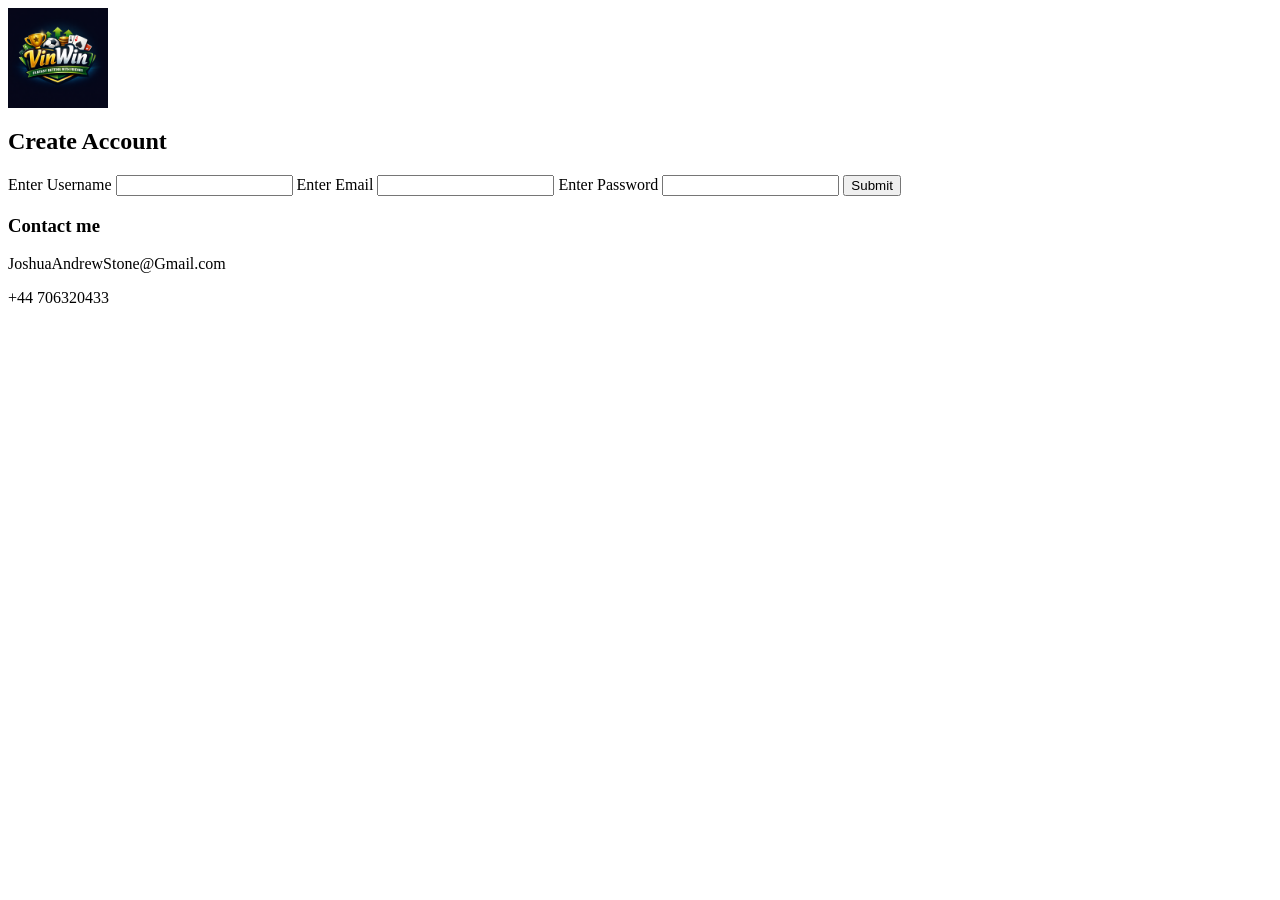
==== index.html @ 0a6eff60 "Update index.html" ====
<html>
    <head>
        <link href="index.css" rel="stylesheet" />
    </head>
    <body>
        <div class="container">
            <header>
                <img class="main-logo" src="./Images/Logo_Ai.png"/>
            </header>
            <form>
                <h2>Create Account</h2>
                <label for="UserName">
                    Enter Username
                </label>
                <input type="text"
                       name="UserName"
                       id="UserName"
                       maxlength="10"
                       minlength="3" 
                       pattern="[a-zA-Z0-9]+"/>

                <label for="UserEmail">
                    Enter Email
                </label>
                <input type="email"
                       name="UserEmail"
                       id="UserEmail" />

                <label for="UserPassword">
                    Enter Password
                </label>
                <input type="password"
                       name="UserPassword"
                       id="UserPassword"
                       minlength="6" />

                <button type="submit">Submit</button>
            </form>
            <footer>
                <h3>Contact me</h3>
                <p>JoshuaAndrewStone@Gmail.com</p>
                <p>+44 706320433</p>
            </footer>
        </div>
    </body>
</html>
---- index.css ----
.main-logo {
    width: 100px;
}
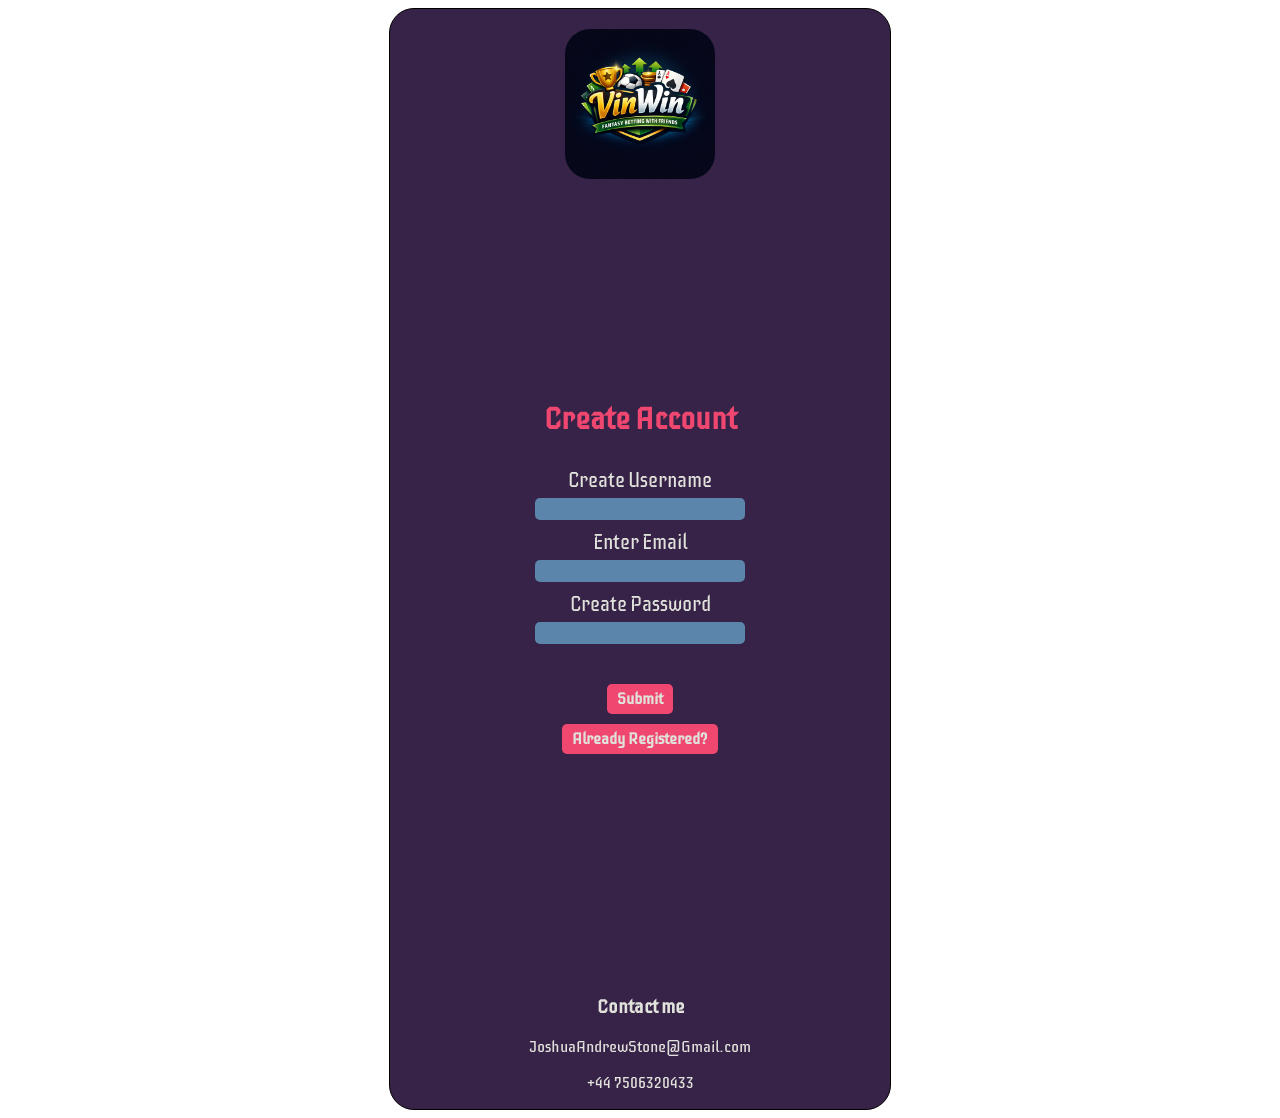
==== commit e06e49b3: "20260822_MainPageCSS" ====
--- a/index.html
+++ b/index.html
@@ -1,45 +1,52 @@
 <html>
-    <head>
-        <link href="index.css" rel="stylesheet" />
-    </head>
+<head>
+    <link href="index.css" rel="stylesheet" />
+    <link rel="preconnect" href="https://fonts.googleapis.com">
+    <link rel="preconnect" href="https://fonts.gstatic.com" crossorigin>
+    <link href="https://fonts.googleapis.com/css2?family=Iceberg&display=swap" rel="stylesheet">
+</head>
     <body>
         <div class="container">
             <header>
-                <img class="main-logo" src="./Images/Logo_Ai.png"/>
+                <img class="main-logo" src="./Images/Logo_Ai.png" />
             </header>
-            <form>
-                <h2>Create Account</h2>
-                <label for="UserName">
-                    Enter Username
+            <form class="main-form">
+                <h2 class="create-acc">Create Account</h2>
+                <label class="main-label" for="UserName">
+                    Create Username
                 </label>
                 <input type="text"
                        name="UserName"
                        id="UserName"
+                       class="main-form-input"
                        maxlength="10"
-                       minlength="3" 
-                       pattern="[a-zA-Z0-9]+"/>
+                       minlength="3"
+                       pattern="[a-zA-Z0-9]+" />
 
-                <label for="UserEmail">
+                <label class="main-label" for="UserEmail">
                     Enter Email
                 </label>
                 <input type="email"
                        name="UserEmail"
-                       id="UserEmail" />
+                       id="UserEmail"
+                       class="main-form-input" />
 
-                <label for="UserPassword">
-                    Enter Password
+                <label class="main-label" for="UserPassword">
+                    Create Password
                 </label>
                 <input type="password"
                        name="UserPassword"
                        id="UserPassword"
-                       minlength="6" />
+                       minlength="6"
+                       class="main-form-input" />
 
-                <button type="submit">Submit</button>
+                <button class="form-btn submit-btn" type="submit">Submit</button>
+                <button class="form-btn">Already Registered?</button>
             </form>
             <footer>
                 <h3>Contact me</h3>
                 <p>JoshuaAndrewStone@Gmail.com</p>
-                <p>+44 706320433</p>
+                <p>+44 7506320433</p>
             </footer>
         </div>
     </body>
--- a/index.css
+++ b/index.css
@@ -1,3 +1,78 @@
+.iceberg-regular {
+    font-family: "Iceberg", sans-serif;
+    font-weight: 400;
+    font-style: normal;
+}
+
+.container {
+    display: flex;
+    flex-direction: column;
+    justify-content: space-between;
+    align-items: center;
+    font-family: 'Iceberg',sans-serif;
+    text-align: center;
+    border-radius: 25px;
+    border: 1px solid black;
+    width: 500px;
+    height: 1100px;
+    margin: 0 auto;
+    background-color: #372248;
+    color: #E0E2DB;
+}
+
 .main-logo {
-    width: 100px;
-}+    width: 150px;
+    border-radius: 25px;
+    margin-top: 20px;
+}
+
+.create-acc {
+    font-size: 30px;
+    color: #EF476F;
+    margin-bottom: 30px;
+}
+
+.main-form {
+    display: flex;
+    flex-direction: column;
+    align-items: center;
+}
+
+.main-label {
+    font-size: 20px;
+}
+
+.form-btn {
+    width: auto;
+    margin-bottom: 10px;
+    font-family: inherit;
+    font-size: 16px;
+    font-weight: bold;
+    padding: 5px 10px;
+    color: #E0E2DB;
+    background-color: #EF476F;
+    border: none;
+    border-radius: 5px;
+}
+
+.submit-btn {
+    margin-top: 30px;
+}
+
+.form-btn:hover,
+.form-btn:active {
+    color: #E0E2DB;
+    background-color: #5B85AA;
+}
+
+.main-form-input {
+    margin-top: 5px;
+    margin-bottom: 10px;
+    padding: 2px 5px;
+    color: #E0E2DB;
+    background-color: #5B85AA;
+    border: none;
+    font-size: 16px;
+    border-radius: 5px;
+}
+
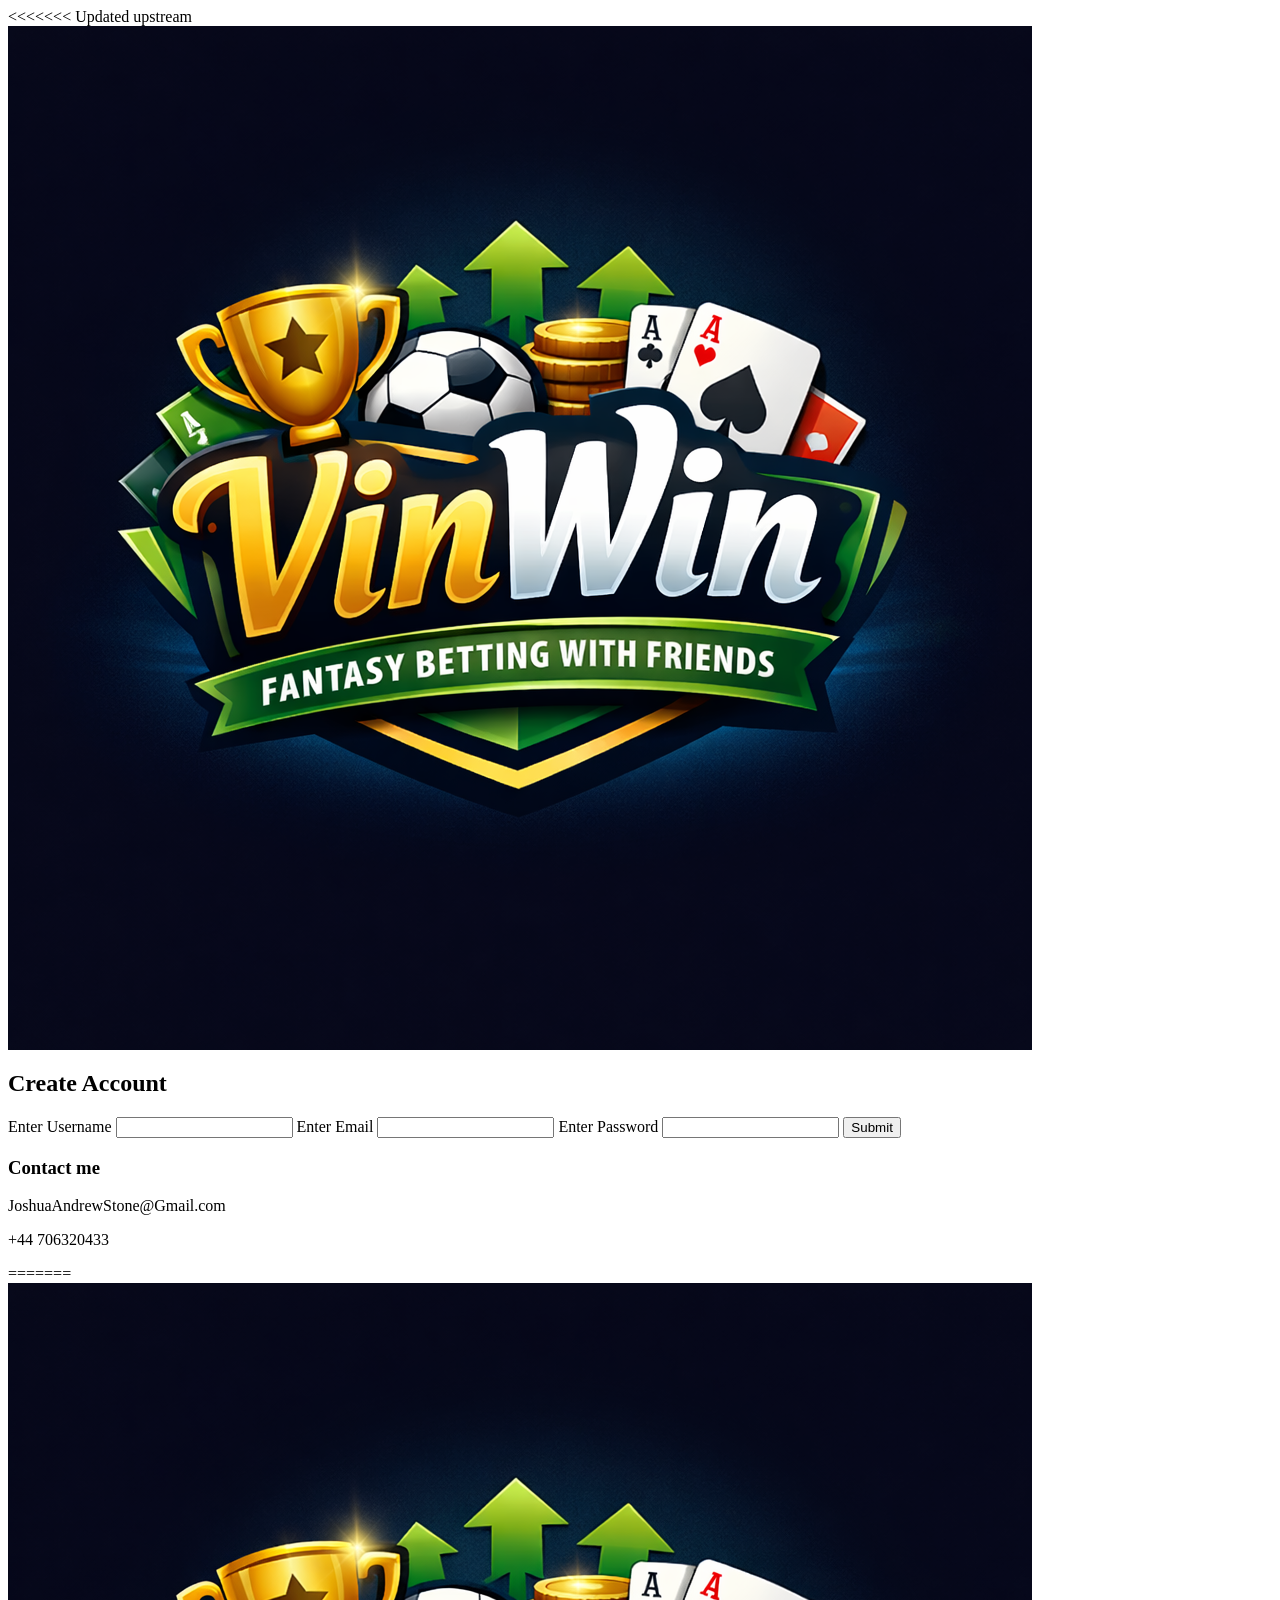
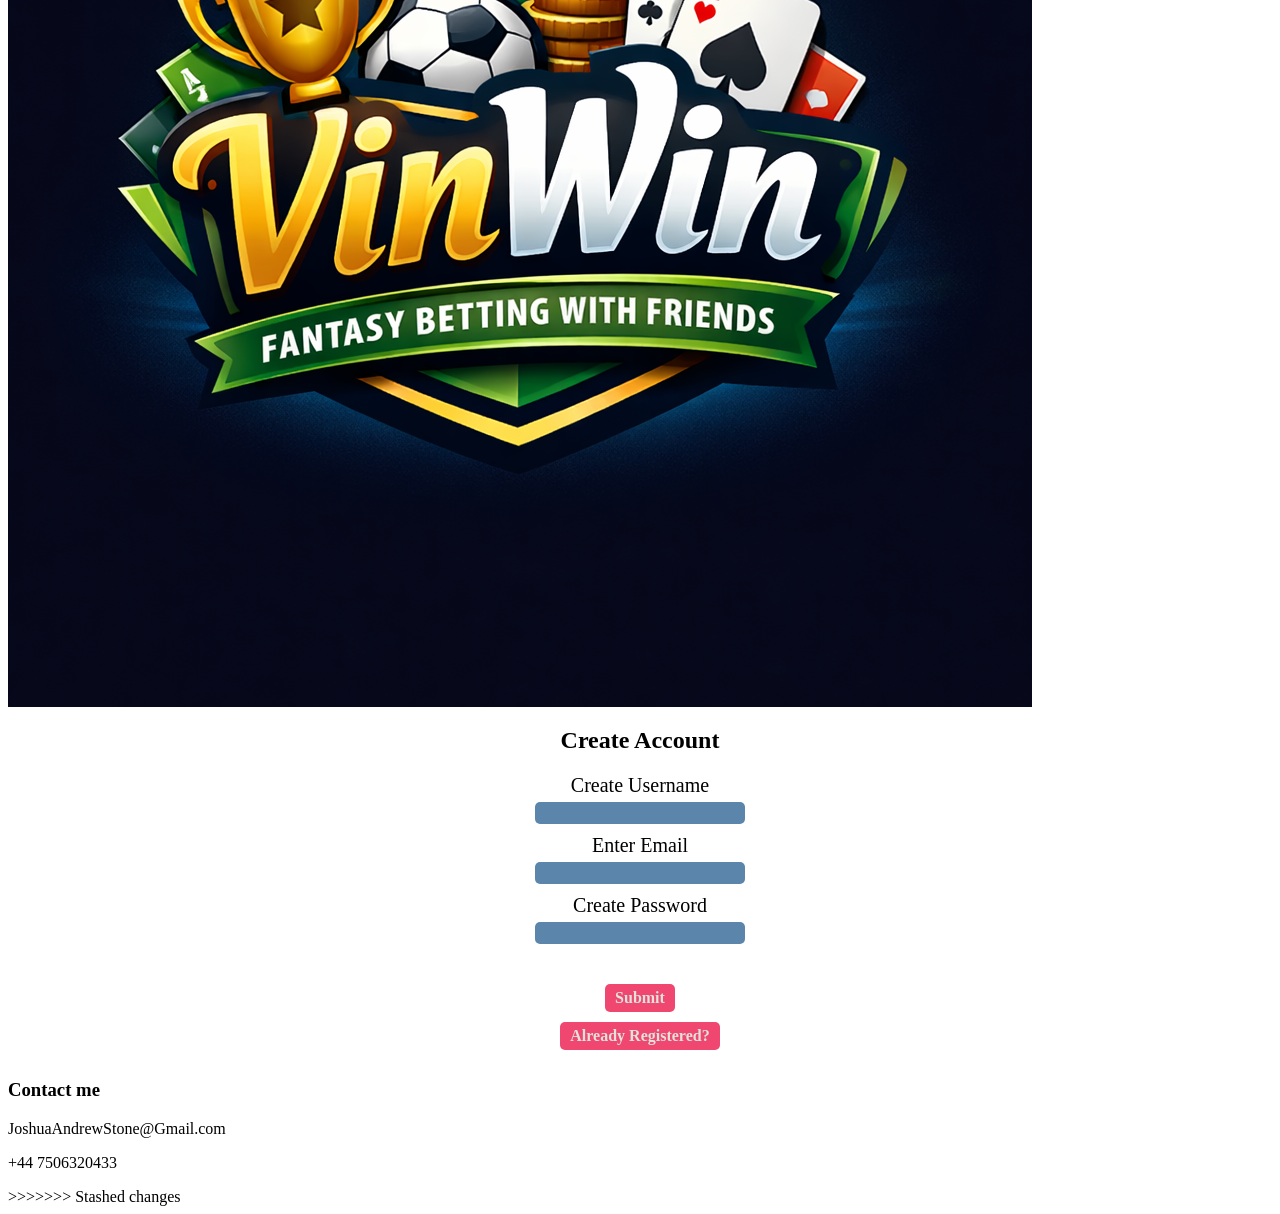
==== commit c1204f7d: "20260822_SubmitForm" ====
--- a/index.html
+++ b/index.html
@@ -1,53 +1,106 @@
 <html>
+<<<<<<< Updated upstream
+    <head>
+        <link href="index.css" rel="stylesheet" />
+    </head>
+    <body>
+        <div class="container">
+            <header>
+                <img class="main-logo" src="./Images/Logo_Ai.png"/>
+            </header>
+            <form>
+                <h2>Create Account</h2>
+                <label for="UserName">
+                    Enter Username
+                </label>
+                <input type="text"
+                       name="UserName"
+                       id="UserName"
+                       maxlength="10"
+                       minlength="3" 
+                       pattern="[a-zA-Z0-9]+"/>
+
+                <label for="UserEmail">
+                    Enter Email
+                </label>
+                <input type="email"
+                       name="UserEmail"
+                       id="UserEmail" />
+
+                <label for="UserPassword">
+                    Enter Password
+                </label>
+                <input type="password"
+                       name="UserPassword"
+                       id="UserPassword"
+                       minlength="6" />
+
+                <button type="submit">Submit</button>
+            </form>
+            <footer>
+                <h3>Contact me</h3>
+                <p>JoshuaAndrewStone@Gmail.com</p>
+                <p>+44 706320433</p>
+            </footer>
+        </div>
+    </body>
+=======
 <head>
     <link href="index.css" rel="stylesheet" />
     <link rel="preconnect" href="https://fonts.googleapis.com">
     <link rel="preconnect" href="https://fonts.gstatic.com" crossorigin>
     <link href="https://fonts.googleapis.com/css2?family=Iceberg&display=swap" rel="stylesheet">
 </head>
-    <body>
-        <div class="container">
-            <header>
-                <img class="main-logo" src="./Images/Logo_Ai.png" />
-            </header>
-            <form class="main-form">
-                <h2 class="create-acc">Create Account</h2>
-                <label class="main-label" for="UserName">
-                    Create Username
-                </label>
-                <input type="text"
-                       name="UserName"
-                       id="UserName"
-                       class="main-form-input"
-                       maxlength="10"
-                       minlength="3"
-                       pattern="[a-zA-Z0-9]+" />
+<body>
+    <div class="container">
+        <header>
+            <img class="main-logo" src="./Images/Logo_Ai.png" />
+        </header>
+        <form class="main-form" id="main-form">
+            <h2 class="create-acc">Create Account</h2>
+            <label class="main-label" for="UserName">
+                Create Username
+            </label>
+            <input type="text"
+                   name="UserName"
+                   id="UserName"
+                   class="main-form-input"
+                   required
+                   maxlength="10"
+                   minlength="3"
+                   pattern="[a-zA-Z0-9]+" />
 
-                <label class="main-label" for="UserEmail">
-                    Enter Email
-                </label>
-                <input type="email"
-                       name="UserEmail"
-                       id="UserEmail"
-                       class="main-form-input" />
+            <label class="main-label" for="UserEmail">
+                Enter Email
+            </label>
+            <input type="email"
+                   name="UserEmail"
+                   id="UserEmail"
+                   class="main-form-input"
+                   required />
 
-                <label class="main-label" for="UserPassword">
-                    Create Password
-                </label>
-                <input type="password"
-                       name="UserPassword"
-                       id="UserPassword"
-                       minlength="6"
-                       class="main-form-input" />
+            <label class="main-label" for="UserPassword">
+                Create Password
+            </label>
+            <input type="password"
+                   name="UserPassword"
+                   id="UserPassword"
+                   minlength="6"
+                   class="main-form-input" 
+                   required />
 
-                <button class="form-btn submit-btn" type="submit">Submit</button>
-                <button class="form-btn">Already Registered?</button>
-            </form>
-            <footer>
-                <h3>Contact me</h3>
-                <p>JoshuaAndrewStone@Gmail.com</p>
-                <p>+44 7506320433</p>
-            </footer>
-        </div>
-    </body>
+            <button class="form-btn submit-btn" id="form-submit-btn" type="submit">Submit</button>
+            <button class="form-btn">Already Registered?</button>
+        </form>
+        <footer>
+            <h3>Contact me</h3>
+            <p>JoshuaAndrewStone@Gmail.com</p>
+            <p>+44 7506320433</p>
+        </footer>
+    </div>
+    <script src="index.js">
+    
+    </script>
+</body>
+>>>>>>> Stashed changes
 </html>
--- a/index.css
+++ b/index.css
@@ -1,26 +1,8 @@
-.iceberg-regular {
-    font-family: "Iceberg", sans-serif;
-    font-weight: 400;
-    font-style: normal;
+.main-logo {
+<<<<<<< Updated upstream
+    width: 100px;
 }
-
-.container {
-    display: flex;
-    flex-direction: column;
-    justify-content: space-between;
-    align-items: center;
-    font-family: 'Iceberg',sans-serif;
-    text-align: center;
-    border-radius: 25px;
-    border: 1px solid black;
-    width: 500px;
-    height: 1100px;
-    margin: 0 auto;
-    background-color: #372248;
-    color: #E0E2DB;
-}
-
-.main-logo {
+=======
     width: 150px;
     border-radius: 25px;
     margin-top: 20px;
@@ -59,6 +41,11 @@
     margin-top: 30px;
 }
 
+.start-btn {
+    font-size:30px;
+    padding: 15px 30px;
+}
+
 .form-btn:hover,
 .form-btn:active {
     color: #E0E2DB;
@@ -76,3 +63,4 @@
     border-radius: 5px;
 }
 
+>>>>>>> Stashed changes
--- a/index.css
+++ b/index.css
@@ -1,26 +1,8 @@
-.iceberg-regular {
-    font-family: "Iceberg", sans-serif;
-    font-weight: 400;
-    font-style: normal;
+.main-logo {
+<<<<<<< Updated upstream
+    width: 100px;
 }
-
-.container {
-    display: flex;
-    flex-direction: column;
-    justify-content: space-between;
-    align-items: center;
-    font-family: 'Iceberg',sans-serif;
-    text-align: center;
-    border-radius: 25px;
-    border: 1px solid black;
-    width: 500px;
-    height: 1100px;
-    margin: 0 auto;
-    background-color: #372248;
-    color: #E0E2DB;
-}
-
-.main-logo {
+=======
     width: 150px;
     border-radius: 25px;
     margin-top: 20px;
@@ -59,6 +41,11 @@
     margin-top: 30px;
 }
 
+.start-btn {
+    font-size:30px;
+    padding: 15px 30px;
+}
+
 .form-btn:hover,
 .form-btn:active {
     color: #E0E2DB;
@@ -76,3 +63,4 @@
     border-radius: 5px;
 }
 
+>>>>>>> Stashed changes
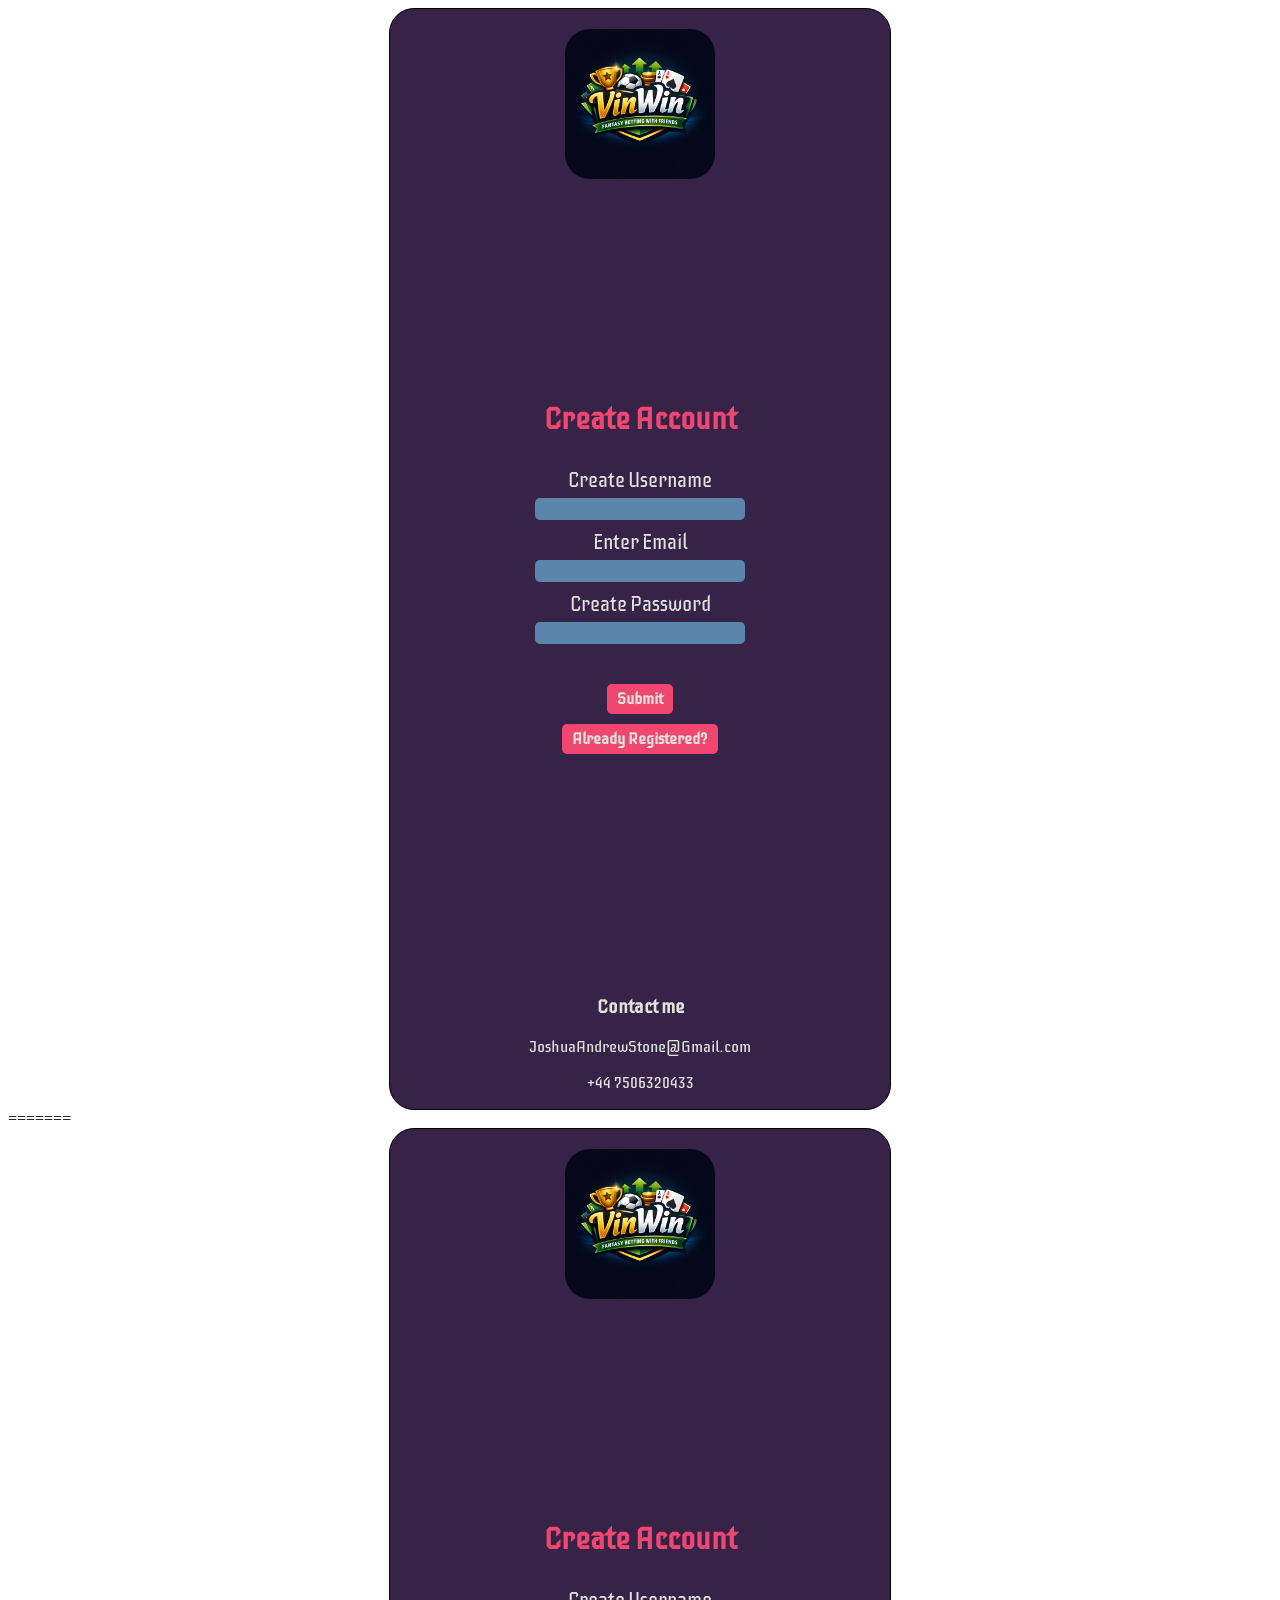
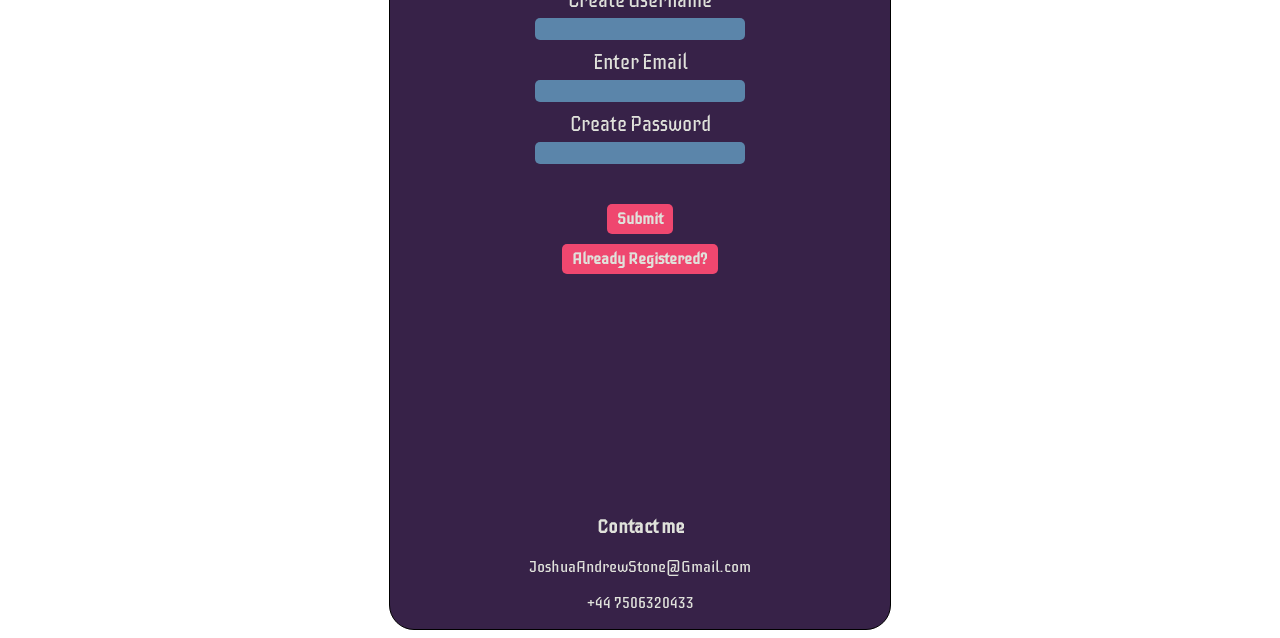
==== commit 069cd690: "Merge branch 'main' into SubmitForm" ====
--- a/index.html
+++ b/index.html
@@ -1,46 +1,52 @@
 <html>
-<<<<<<< Updated upstream
-    <head>
-        <link href="index.css" rel="stylesheet" />
-    </head>
+<head>
+    <link href="index.css" rel="stylesheet" />
+    <link rel="preconnect" href="https://fonts.googleapis.com">
+    <link rel="preconnect" href="https://fonts.gstatic.com" crossorigin>
+    <link href="https://fonts.googleapis.com/css2?family=Iceberg&display=swap" rel="stylesheet">
+</head>
     <body>
         <div class="container">
             <header>
-                <img class="main-logo" src="./Images/Logo_Ai.png"/>
+                <img class="main-logo" src="./Images/Logo_Ai.png" />
             </header>
-            <form>
-                <h2>Create Account</h2>
-                <label for="UserName">
-                    Enter Username
+            <form class="main-form">
+                <h2 class="create-acc">Create Account</h2>
+                <label class="main-label" for="UserName">
+                    Create Username
                 </label>
                 <input type="text"
                        name="UserName"
                        id="UserName"
+                       class="main-form-input"
                        maxlength="10"
-                       minlength="3" 
-                       pattern="[a-zA-Z0-9]+"/>
+                       minlength="3"
+                       pattern="[a-zA-Z0-9]+" />
 
-                <label for="UserEmail">
+                <label class="main-label" for="UserEmail">
                     Enter Email
                 </label>
                 <input type="email"
                        name="UserEmail"
-                       id="UserEmail" />
+                       id="UserEmail"
+                       class="main-form-input" />
 
-                <label for="UserPassword">
-                    Enter Password
+                <label class="main-label" for="UserPassword">
+                    Create Password
                 </label>
                 <input type="password"
                        name="UserPassword"
                        id="UserPassword"
-                       minlength="6" />
+                       minlength="6"
+                       class="main-form-input" />
 
-                <button type="submit">Submit</button>
+                <button class="form-btn submit-btn" type="submit">Submit</button>
+                <button class="form-btn">Already Registered?</button>
             </form>
             <footer>
                 <h3>Contact me</h3>
                 <p>JoshuaAndrewStone@Gmail.com</p>
-                <p>+44 706320433</p>
+                <p>+44 7506320433</p>
             </footer>
         </div>
     </body>
@@ -102,5 +108,4 @@
     
     </script>
 </body>
->>>>>>> Stashed changes
 </html>
--- a/index.css
+++ b/index.css
@@ -1,8 +1,26 @@
+.iceberg-regular {
+    font-family: "Iceberg", sans-serif;
+    font-weight: 400;
+    font-style: normal;
+}
+
+.container {
+    display: flex;
+    flex-direction: column;
+    justify-content: space-between;
+    align-items: center;
+    font-family: 'Iceberg',sans-serif;
+    text-align: center;
+    border-radius: 25px;
+    border: 1px solid black;
+    width: 500px;
+    height: 1100px;
+    margin: 0 auto;
+    background-color: #372248;
+    color: #E0E2DB;
+}
+
 .main-logo {
-<<<<<<< Updated upstream
-    width: 100px;
-}
-=======
     width: 150px;
     border-radius: 25px;
     margin-top: 20px;
@@ -41,11 +59,6 @@
     margin-top: 30px;
 }
 
-.start-btn {
-    font-size:30px;
-    padding: 15px 30px;
-}
-
 .form-btn:hover,
 .form-btn:active {
     color: #E0E2DB;
@@ -62,5 +75,3 @@
     font-size: 16px;
     border-radius: 5px;
 }
-
->>>>>>> Stashed changes
--- a/index.css
+++ b/index.css
@@ -1,8 +1,26 @@
+.iceberg-regular {
+    font-family: "Iceberg", sans-serif;
+    font-weight: 400;
+    font-style: normal;
+}
+
+.container {
+    display: flex;
+    flex-direction: column;
+    justify-content: space-between;
+    align-items: center;
+    font-family: 'Iceberg',sans-serif;
+    text-align: center;
+    border-radius: 25px;
+    border: 1px solid black;
+    width: 500px;
+    height: 1100px;
+    margin: 0 auto;
+    background-color: #372248;
+    color: #E0E2DB;
+}
+
 .main-logo {
-<<<<<<< Updated upstream
-    width: 100px;
-}
-=======
     width: 150px;
     border-radius: 25px;
     margin-top: 20px;
@@ -41,11 +59,6 @@
     margin-top: 30px;
 }
 
-.start-btn {
-    font-size:30px;
-    padding: 15px 30px;
-}
-
 .form-btn:hover,
 .form-btn:active {
     color: #E0E2DB;
@@ -62,5 +75,3 @@
     font-size: 16px;
     border-radius: 5px;
 }
-
->>>>>>> Stashed changes
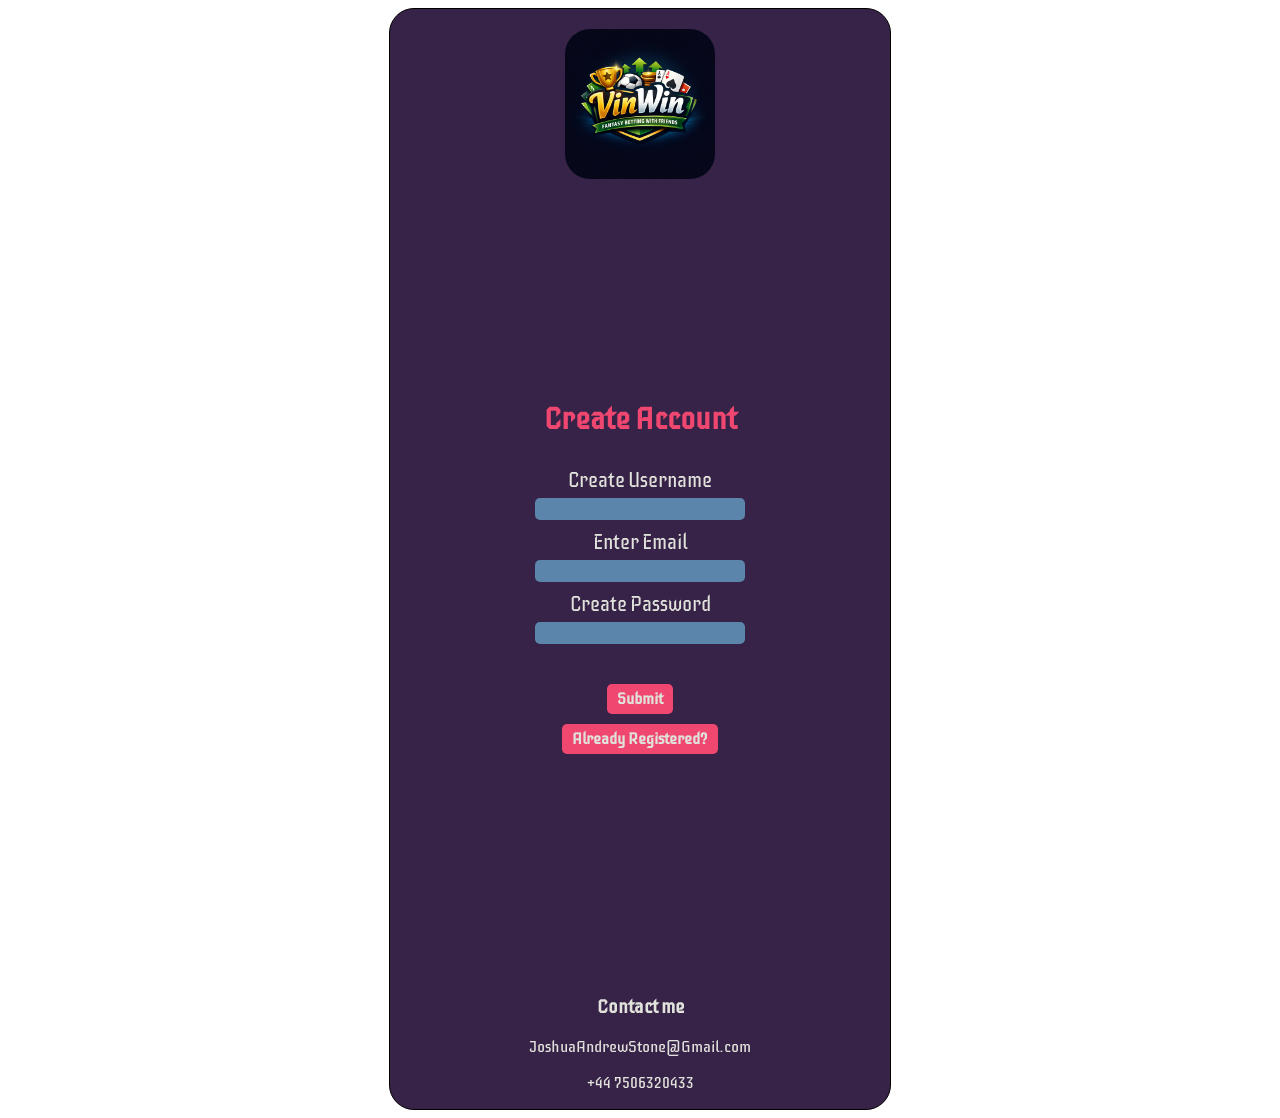
==== commit 9dd7d981: "20260822_Fixes" ====
--- a/index.html
+++ b/index.html
@@ -1,56 +1,4 @@
 <html>
-<head>
-    <link href="index.css" rel="stylesheet" />
-    <link rel="preconnect" href="https://fonts.googleapis.com">
-    <link rel="preconnect" href="https://fonts.gstatic.com" crossorigin>
-    <link href="https://fonts.googleapis.com/css2?family=Iceberg&display=swap" rel="stylesheet">
-</head>
-    <body>
-        <div class="container">
-            <header>
-                <img class="main-logo" src="./Images/Logo_Ai.png" />
-            </header>
-            <form class="main-form">
-                <h2 class="create-acc">Create Account</h2>
-                <label class="main-label" for="UserName">
-                    Create Username
-                </label>
-                <input type="text"
-                       name="UserName"
-                       id="UserName"
-                       class="main-form-input"
-                       maxlength="10"
-                       minlength="3"
-                       pattern="[a-zA-Z0-9]+" />
-
-                <label class="main-label" for="UserEmail">
-                    Enter Email
-                </label>
-                <input type="email"
-                       name="UserEmail"
-                       id="UserEmail"
-                       class="main-form-input" />
-
-                <label class="main-label" for="UserPassword">
-                    Create Password
-                </label>
-                <input type="password"
-                       name="UserPassword"
-                       id="UserPassword"
-                       minlength="6"
-                       class="main-form-input" />
-
-                <button class="form-btn submit-btn" type="submit">Submit</button>
-                <button class="form-btn">Already Registered?</button>
-            </form>
-            <footer>
-                <h3>Contact me</h3>
-                <p>JoshuaAndrewStone@Gmail.com</p>
-                <p>+44 7506320433</p>
-            </footer>
-        </div>
-    </body>
-=======
 <head>
     <link href="index.css" rel="stylesheet" />
     <link rel="preconnect" href="https://fonts.googleapis.com">
--- a/index.css
+++ b/index.css
@@ -59,6 +59,11 @@
     margin-top: 30px;
 }
 
+.start-btn {
+    font-size: 30px;
+    padding: 15px 30px;
+}
+
 .form-btn:hover,
 .form-btn:active {
     color: #E0E2DB;
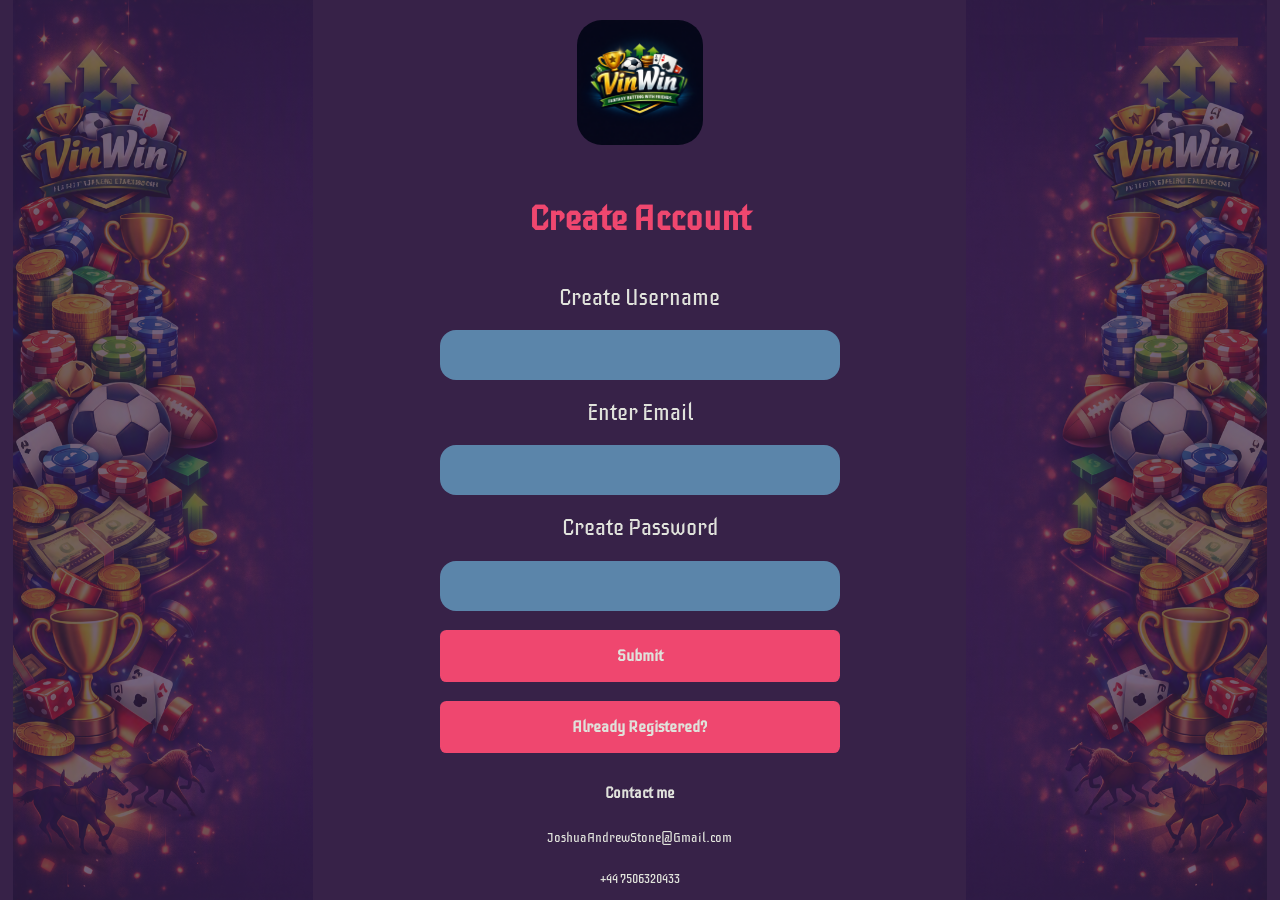
==== commit 99025f97: "20260909_FirstUpdate" ====
--- a/index.html
+++ b/index.html
@@ -1,59 +1,64 @@
 <html>
-<head>
-    <link href="index.css" rel="stylesheet" />
-    <link rel="preconnect" href="https://fonts.googleapis.com">
-    <link rel="preconnect" href="https://fonts.gstatic.com" crossorigin>
-    <link href="https://fonts.googleapis.com/css2?family=Iceberg&display=swap" rel="stylesheet">
-</head>
-<body>
-    <div class="container">
-        <header>
-            <img class="main-logo" src="./Images/Logo_Ai.png" />
-        </header>
-        <form class="main-form" id="main-form">
-            <h2 class="create-acc">Create Account</h2>
-            <label class="main-label" for="UserName">
-                Create Username
-            </label>
-            <input type="text"
-                   name="UserName"
-                   id="UserName"
-                   class="main-form-input"
-                   required
-                   maxlength="10"
-                   minlength="3"
-                   pattern="[a-zA-Z0-9]+" />
+    <head>
+        <meta name="viewport" content="width=device-width, initial-scale=1.0">
+        <link href="index.css" rel="stylesheet" />
+        <link rel="preconnect" href="https://fonts.googleapis.com">
+        <link rel="preconnect" href="https://fonts.gstatic.com" crossorigin>
+        <link href="https://fonts.googleapis.com/css2?family=Iceberg&display=swap" rel="stylesheet">
+    </head>
+    <body>
+        <div class="container">
+            <header class="main-header">
+                <img class="main-logo" src="./Images/Logo_Ai.png" />
+            </header>
+            <main class="main">
+                <form class="main-form" id="main-form">
+                    <h2 class="create-acc">Create Account</h2>
+                    <label class="main-label" for="UserName">
+                        Create Username
+                    </label>
+                    <input type="text"
+                           name="UserName"
+                           id="UserName"
+                           class="main-form-input"
+                           required
+                           maxlength="10"
+                           minlength="3"
+                           pattern="[a-zA-Z0-9]+" />
 
-            <label class="main-label" for="UserEmail">
-                Enter Email
-            </label>
-            <input type="email"
-                   name="UserEmail"
-                   id="UserEmail"
-                   class="main-form-input"
-                   required />
+                    <label class="main-label" for="UserEmail">
+                        Enter Email
+                    </label>
+                    <input type="email"
+                           name="UserEmail"
+                           id="UserEmail"
+                           class="main-form-input"
+                           required />
 
-            <label class="main-label" for="UserPassword">
-                Create Password
-            </label>
-            <input type="password"
-                   name="UserPassword"
-                   id="UserPassword"
-                   minlength="6"
-                   class="main-form-input" 
-                   required />
+                    <label class="main-label" for="UserPassword">
+                        Create Password
+                    </label>
+                    <input type="password"
+                           name="UserPassword"
+                           id="UserPassword"
+                           minlength="6"
+                           class="main-form-input"
+                           required />
 
-            <button class="form-btn submit-btn" id="form-submit-btn" type="submit">Submit</button>
-            <button class="form-btn">Already Registered?</button>
-        </form>
-        <footer>
-            <h3>Contact me</h3>
-            <p>JoshuaAndrewStone@Gmail.com</p>
-            <p>+44 7506320433</p>
-        </footer>
-    </div>
-    <script src="index.js">
+                    <button class="form-btn submit-btn" id="form-submit-btn" type="submit">Submit</button>
+                    <button class="form-btn">Already Registered?</button>
+                </form>
+            </main>
+            <footer class="footer">
+                <h3>Contact me</h3>
+                <p>JoshuaAndrewStone@Gmail.com</p>
+                <p>+44 7506320433</p>
+            </footer>
+            <span class="left-desktop-img"></span>
+            <span class="right-desktop-img"></span>
+        </div>
+        <script src="index.js">
     
-    </script>
-</body>
+        </script>
+    </body>
 </html>
--- a/index.css
+++ b/index.css
@@ -1,82 +1,183 @@
-.iceberg-regular {
-    font-family: "Iceberg", sans-serif;
-    font-weight: 400;
-    font-style: normal;
+html, body {
+    margin: 0;
+    padding: 0;
+    overflow-x: hidden;
 }
 
+img {
+    display: block;
+    max-width: 100%;
+}
+
+body {
+    margin: 0;
+    padding: 0;
+    font-family: "Iceberg", sans-serif;
+    color: #E0E2DB;
+    background: #372248;
+}
+
+* {
+    box-sizing: border-box;
+}
+
+/* Utility */
+.isDisabled { display: none; }
+.green { color: #2B9720; }
+.blue { color: #5B85AA; }
+.linen { color: #E0E2DB; }
+.purple { color: #372248; }
+.pink { color: #EF476F; }
+
+.green-background { background-color: #2B9720; }
+.blue-background { background-color: #5B85AA; }
+.linen-background { background-color: #E0E2DB; }
+.purple-background { background-color: #372248; }
+.pink-background { background-color: #EF476F; }
+
+/* Layout */
 .container {
+    width: 100%;
+    height: 100%;
+    text-align: center;
+    display: grid;
+    grid-template-areas:
+        ". logo ."
+        ". main ."
+        ". foot .";
+    grid-template-columns: auto  1fr  auto;
+    align-items: end;
+}
+
+.main-label,
+.create-acc {
+    word-wrap: break-word;
+    overflow-wrap: break-word;
+    text-wrap: balance;
+}
+
+
+/* Grid areas */
+.main-header { grid-area: logo; }
+.main        { grid-area: main; }
+.footer      
+{ 
+    grid-area: foot;
     display: flex;
     flex-direction: column;
-    justify-content: space-between;
-    align-items: center;
-    font-family: 'Iceberg',sans-serif;
-    text-align: center;
-    border-radius: 25px;
-    border: 1px solid black;
-    width: 500px;
-    height: 1100px;
-    margin: 0 auto;
-    background-color: #372248;
-    color: #E0E2DB;
+    justify-content: end;
 }
 
+/* Logo */
 .main-logo {
-    width: 150px;
-    border-radius: 25px;
-    margin-top: 20px;
+    width: 20%;
+    max-width: 200px;
+    margin: 1.25rem auto;
+    border-radius: 1.56rem;
 }
 
+/* Typography */
 .create-acc {
-    font-size: 30px;
+    font-size: 2.2rem;
     color: #EF476F;
-    margin-bottom: 30px;
+    margin-bottom: 1.5rem;
 }
 
+.main-label {
+    font-size: 1.4rem;
+}
+
+/* Form layout */
 .main-form {
     display: flex;
     flex-direction: column;
     align-items: center;
+    gap: 1.2rem;
 }
 
-.main-label {
-    font-size: 20px;
-}
-
+/* Buttons */
 .form-btn {
-    width: auto;
-    margin-bottom: 10px;
+    width: 100%;
+    max-width: 400px;
+    padding: 1rem;
     font-family: inherit;
-    font-size: 16px;
+    font-size: 1rem;
     font-weight: bold;
-    padding: 5px 10px;
     color: #E0E2DB;
     background-color: #EF476F;
     border: none;
-    border-radius: 5px;
+    border-radius: 0.4rem;
 }
 
-.submit-btn {
-    margin-top: 30px;
+.form-btn:hover {
+    background-color: #5B85AA;
+    border: 3px solid #372248;
 }
 
-.start-btn {
-    font-size: 30px;
-    padding: 15px 30px;
+/* Inputs */
+.main-form-input {
+    width: 100%;
+    max-width: 400px;
+    padding: 1rem;
+    font-size: 1rem;
+    background-color: #5B85AA;
+    border: none;
+    border-radius: 1rem;
+    color: #E0E2DB;
 }
 
-.form-btn:hover,
-.form-btn:active {
-    color: #E0E2DB;
-    background-color: #5B85AA;
+/* Funds input */
+.fund-input {
+    width: 100%;
+    max-width: 200px;
+    font-size: 1rem;
+    padding: 0.5rem;
+    text-align: center;
 }
 
-.main-form-input {
-    margin-top: 5px;
-    margin-bottom: 10px;
-    padding: 2px 5px;
-    color: #E0E2DB;
-    background-color: #5B85AA;
-    border: none;
-    font-size: 16px;
-    border-radius: 5px;
+/* Footer */
+footer {
+    font-size: 0.8rem;
+    margin-bottom: 0;
 }
+
+.left-desktop-img,
+.right-desktop-img {
+    display: none;
+    background-size:contain;
+    height: 100%;
+    opacity: 0.3;
+    background-repeat: no-repeat;
+    background-position: center;
+    grid-row: 1 / -1;
+}
+
+.left-desktop-img {
+    grid-area: left;
+    grid-row: 1 / -1; 
+    background-image: url("./Images/LeftBorderDesktop.png");
+}
+
+.right-desktop-img {
+    grid-area: right;
+    grid-row: 1 / -1;
+    margin-right: 0;
+    background-image: url("./Images/RightBorderDesktop.png");
+}
+
+@media (min-width: 768px) {
+    .left-desktop-img,
+    .right-desktop-img {
+        display: inline-block;
+    }
+
+    .container {
+        display: grid;
+        grid-template-columns: auto minmax(300px, auto) auto;
+        grid-template-rows: max-content auto max-content;
+        grid-template-areas:
+            "left logo right"
+            "left main right"
+            "left foot right";
+    }
+}
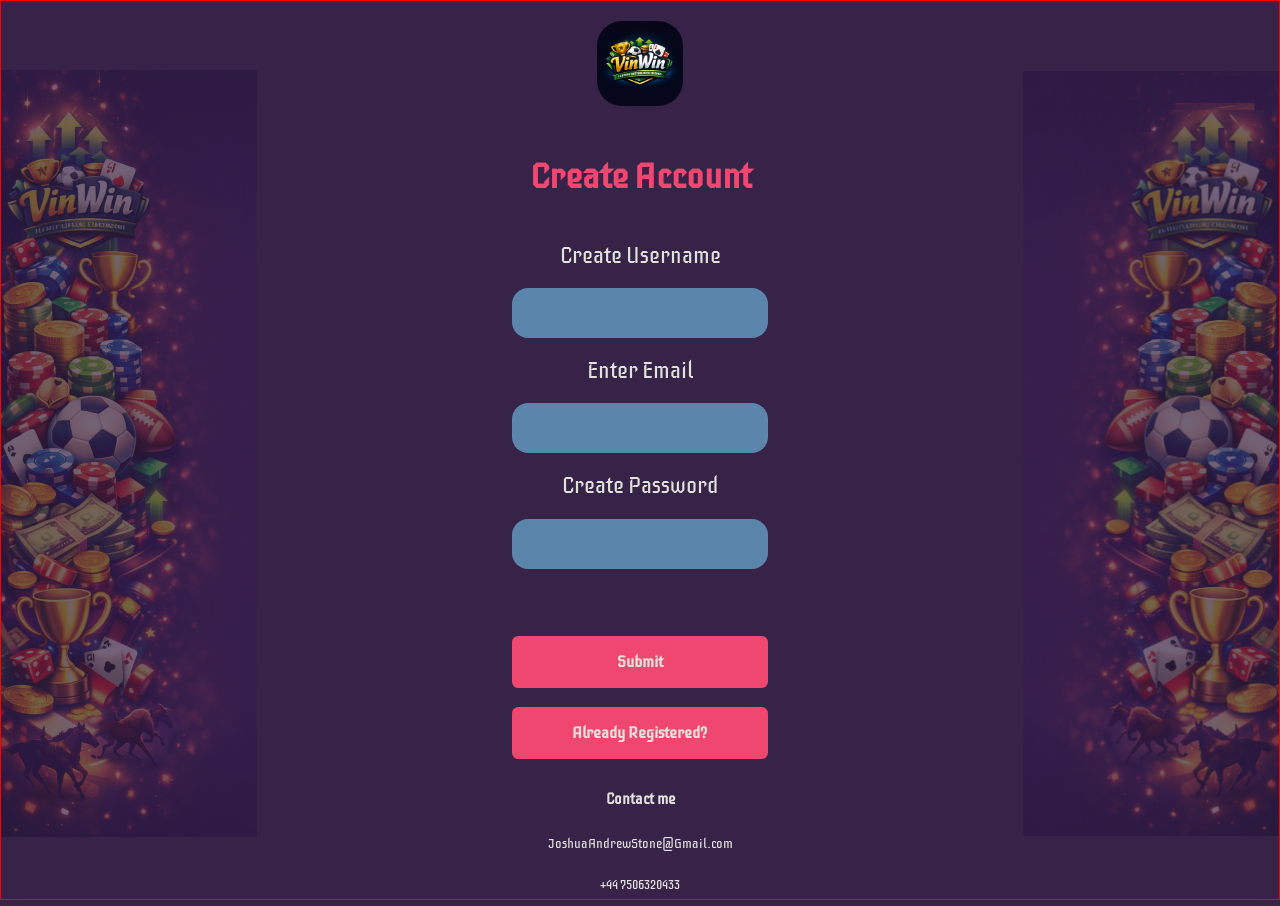
==== commit 1b76ea55: "20260913_UpdatesToGame" ====
--- a/index.html
+++ b/index.html
@@ -4,6 +4,7 @@
         <link href="index.css" rel="stylesheet" />
         <link rel="preconnect" href="https://fonts.googleapis.com">
         <link rel="preconnect" href="https://fonts.gstatic.com" crossorigin>
+        <meta charset="UTF-8">
         <link href="https://fonts.googleapis.com/css2?family=Iceberg&display=swap" rel="stylesheet">
     </head>
     <body>
--- a/index.css
+++ b/index.css
@@ -12,7 +12,7 @@
 body {
     margin: 0;
     padding: 0;
-    font-family: "Iceberg", sans-serif;
+    font-family: "Iceberg", Arial, Helvetica, sans-serif;
     color: #E0E2DB;
     background: #372248;
 }
@@ -23,6 +23,7 @@
 
 /* Utility */
 .isDisabled { display: none; }
+.block { display: block; }
 .green { color: #2B9720; }
 .blue { color: #5B85AA; }
 .linen { color: #E0E2DB; }
@@ -46,7 +47,7 @@
         ". main ."
         ". foot .";
     grid-template-columns: auto  1fr  auto;
-    align-items: end;
+   
 }
 
 .main-label,
@@ -59,7 +60,10 @@
 
 /* Grid areas */
 .main-header { grid-area: logo; }
-.main        { grid-area: main; }
+.main        
+{ 
+    grid-area: main; 
+}
 .footer      
 { 
     grid-area: foot;
@@ -85,6 +89,10 @@
 
 .main-label {
     font-size: 1.4rem;
+}
+
+.currency {
+    font-family: ar;
 }
 
 /* Form layout */
@@ -109,7 +117,12 @@
     border-radius: 0.4rem;
 }
 
-.form-btn:hover {
+.submit-btn {
+    margin-top: 3rem;
+}
+
+.form-btn:hover,
+.form-btn:focus {
     background-color: #5B85AA;
     border: 3px solid #372248;
 }
@@ -117,7 +130,7 @@
 /* Inputs */
 .main-form-input {
     width: 100%;
-    max-width: 400px;
+    max-width: 80%;
     padding: 1rem;
     font-size: 1rem;
     background-color: #5B85AA;
@@ -159,25 +172,61 @@
 }
 
 .right-desktop-img {
+    display: flex;
+    justify-self: end;
     grid-area: right;
     grid-row: 1 / -1;
-    margin-right: 0;
     background-image: url("./Images/RightBorderDesktop.png");
 }
 
+.fund-container {
+    display: flex;
+    flex-direction: column;
+    align-items: center;
+}
+
+.user-funds-label {
+    font-size: 2rem;
+    margin-bottom: 1rem;
+}
+
+.fund-input {
+    font-family: inherit;
+    text-align: center;
+    font-size: 1.5rem;
+    border-radius: 0.5rem;
+    margin-bottom: 2rem;
+}
+
+.start-btn-container {
+    font-size: 2rem;
+}
+
 @media (min-width: 768px) {
+    html {
+    }
+
     .left-desktop-img,
     .right-desktop-img {
-        display: inline-block;
+        display: block;
+        height: 100%;
+        width: 60%;
     }
 
     .container {
-        display: grid;
-        grid-template-columns: auto minmax(300px, auto) auto;
-        grid-template-rows: max-content auto max-content;
+        border: 1px solid red;
+        grid-template-columns: 1fr 1fr 1fr;
         grid-template-areas:
             "left logo right"
-            "left main right"
-            "left foot right";
-    }
-}
+            ".... main ...."
+            ".... foot ....";
+    }
+
+    .main-form-input {
+        max-width: 60%;
+    }
+
+    .form-btn {
+        max-width: 60%;
+    }
+}
